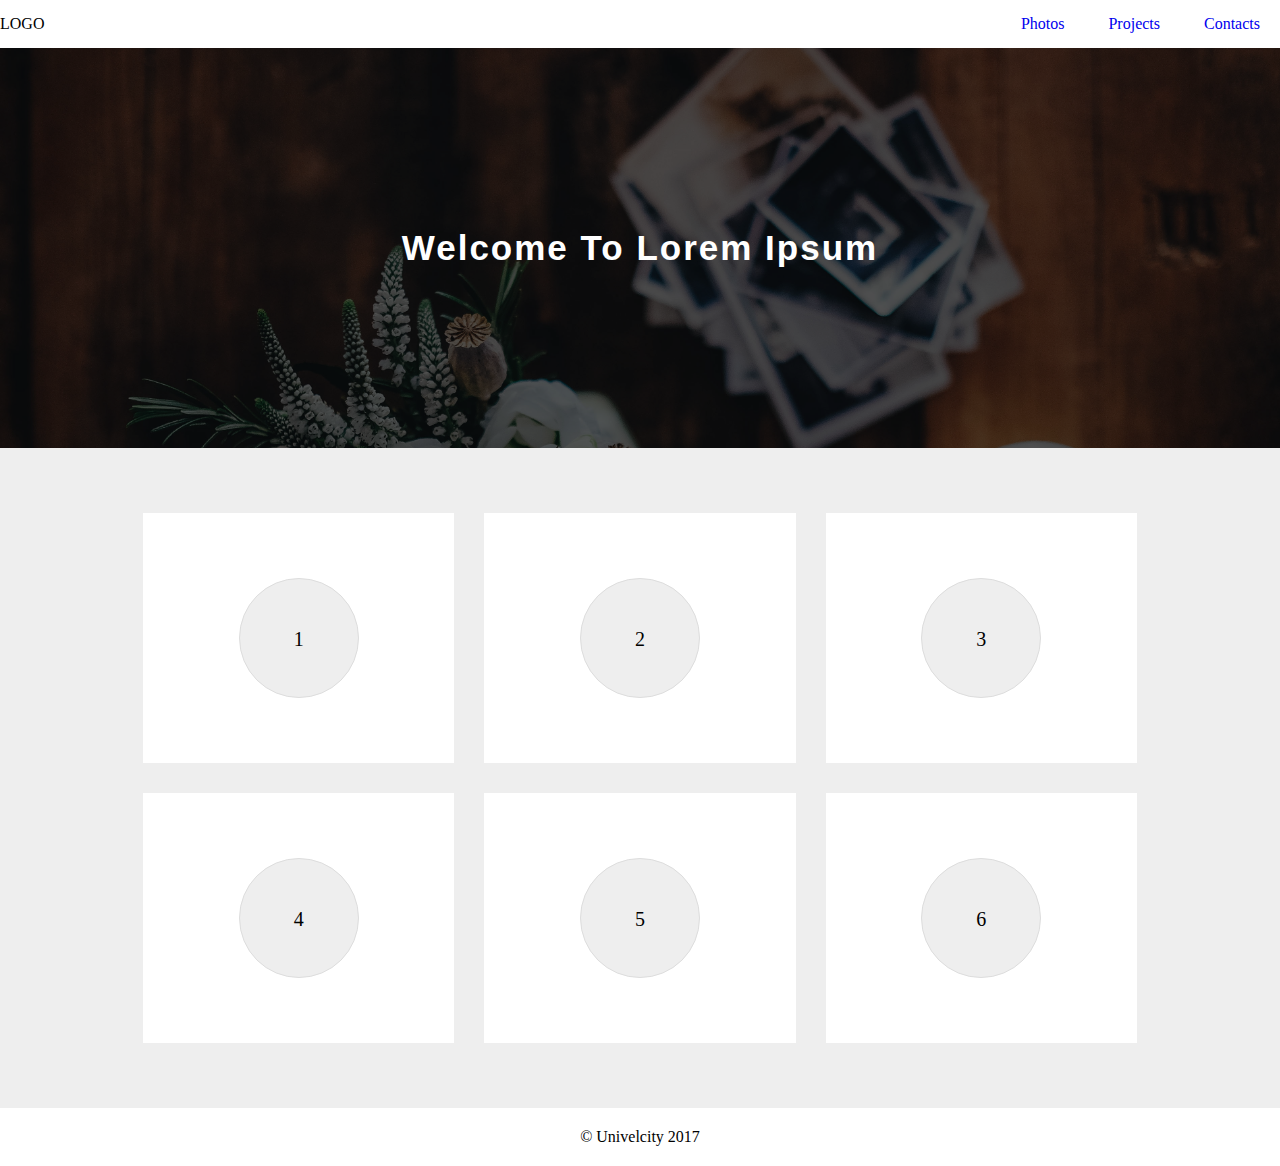
==== float.html @ 7065480e "added float markup" ====
<!DOCTYPE html>
<html>
	<head>
		<meta charset="utf-8">
    	<meta name="viewport" content="width=device-width, initial-scale=1.0">
    	<title>Portfolio_float</title>

    	<link rel="stylesheet" type="text/css" href="assets/css/float.css">
		<link rel="stylesheet" type="text/css" href="assets/css/responsive_float.css">
	</head>

	<body>
		<header>
			<!-- navigations -->
			<nav>
				<ul class="navlist">
					<li class=nav_logo>LOGO</li>

					<li class="navDesktop">
						<ul class="navitems">
							<li>
								<a href="#">Photos</a>
							</li>
							<li>
								<a href="index.html">Projects</a>
							</li>
							<li>
								<a href="#">Contacts</a>
							</li>
						</ul>
					</li>

				</ul>
			</nav>
		</header>

		<main>
			<section class="banner">
				<div class="overlay">
					<h3>Welcome To Lorem Ipsum</h3>
				</div>
			</section>

			<section>
				<div class="container">
					<div class="row">
						<div class="col-33">
							<!-- box comes in here -->
							<div class="box">
								<div class="circle">1</div>
							</div>
						</div>

						<div class="col-33">
							<!-- box comes in here -->
							<div class="box">
								<div class="circle">2</div>
							</div>
						</div>

						<div class="col-33">
							<!-- box comes in here -->
							<div class="box">
								<div class="circle">3</div>
							</div>
						</div>

						<div class="col-33">
							<!-- box comes in here -->
							<div class="box">
								<div class="circle">4</div>
							</div>
						</div>

						<div class="col-33">
							<!-- box comes in here -->
							<div class="box">
								<div class="circle">5</div>
							</div>
						</div>

						<div class="col-33">
							<!-- box comes in here -->
							<div class="box">
								<div class="circle">6</div>
							</div>
						</div>
						
					</div>
				</div>
			</section>
		</main>
		
		<footer>
			<div class="footer">
				<p>&copy; Univelcity 2017</p>
			</div>
		</footer>
	</body>
</html>
---- assets/css/float.css ----
*{
	box-sizing: border-box;
}

body{
	padding: 0;
	margin: 0;
	background: #eee;
}

nav{
	padding: 15px 0;
	background: #fff;
}

ul{
	margin: 0;
	padding-left: 0;
	list-style-type: none;
}

.navlist li, .navItems li{
	display: inline-block;
}

/*Hack for floarted children */
.navlist:after,
.navlist:before{
	display: table;
	content: '';
	clear: both;
}


.nav_logo{
	float: left;
}

.navDesktop{
	float: right;
}


.navitems li a{
	text-decoration: none;
	padding: 20px;
}

.banner{
	height: 400px;
	background-image: url('../../assets/img/img4.jpg');
	background-repeat: no-repeat;
	background-attachment: fixed;
	background-size: cover;
	position: relative;
}

.overlay{
	background: rgba(0, 0, 0, 0.65);
	color: #fff;
	height: 100%;
	position: absolute;
	width: 100%;
	padding: 180px 0;
}

.overlay h3{
	font-size: 35px;
	letter-spacing: 2px;
	font-family: Arial, Helvetica, sans-serif;
	margin: 0;
	text-align: center;
	line-height: 40px;
}

.container{
	width: 80%;
	margin: 0 auto;
	padding: 50px 0px;
}

.row:after,
.row:before{
	display: table;
	content: '';
	clear: both;
}

[class*='col-']{
	float: left;
	padding: 15px;
}

.col-33{
	width: calc(100% / 3);

}

.box{
	background: #fff;
	height: 250px;
	width: 100%;
	padding: 65px 0px;
	text-align: center;
}

.circle{
	height: 120px;
	width: 120px;
	border-radius: 100%;
	border: 1px solid #ddd;
	background: #eee;
	font-size: 20px;
	margin: 0 auto;
	text-align: center;
	line-height: 16px;
	padding: 52px 0;
}

.footer{
	background: #fff;
	padding: 20px 0;
	}

	.footer p{
		text-align: center;
		margin: 0;
	}
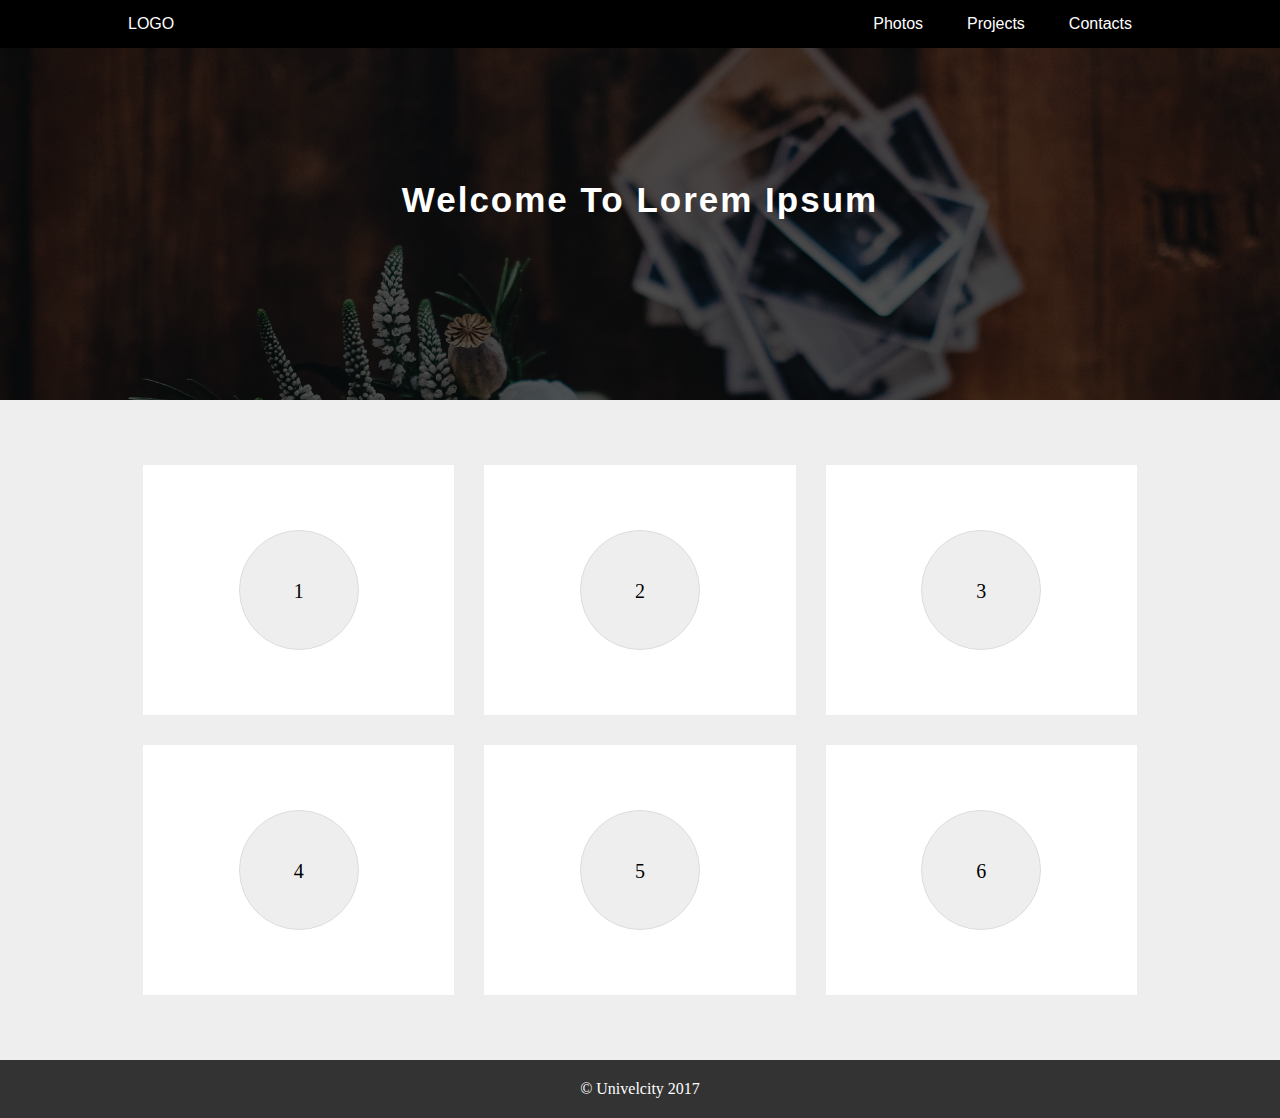
==== commit fc0b73ce: "updated float/index css" ====
--- a/float.html
+++ b/float.html
@@ -12,9 +12,11 @@
 	<body>
 		<header>
 			<!-- navigations -->
-			<nav>
+			<nav class="container1">
 				<ul class="navlist">
-					<li class=nav_logo>LOGO</li>
+					<li class=nav_logo>
+						<a href="#">LOGO</a>
+					</li>
 
 					<li class="navDesktop">
 						<ul class="navitems">
@@ -39,6 +41,7 @@
 				<div class="overlay">
 					<h3>Welcome To Lorem Ipsum</h3>
 				</div>
+				
 			</section>
 
 			<section>
--- a/assets/css/float.css
+++ b/assets/css/float.css
@@ -8,9 +8,18 @@
 	background: #eee;
 }
 
-nav{
-	padding: 15px 0;
-	background: #fff;
+header{
+	background-color: #000;
+	position: fixed;
+    width: 100%;
+    top: 0;
+    z-index: 900;
+}
+
+.container1{
+	width: 80%;
+	margin: 0 auto;
+	padding: 15px 0px;
 }
 
 ul{
@@ -19,8 +28,16 @@
 	list-style-type: none;
 }
 
+ul a{
+  	font-family: Arial, Helvetica, sans-serif;
+    color: #ffffff;
+    font-size: 16px;
+}
 .navlist li, .navItems li{
 	display: inline-block;
+}
+.navlist li a{
+	text-decoration: none;
 }
 
 /*Hack for floarted children */
@@ -118,13 +135,14 @@
 }
 
 .footer{
-	background: #fff;
+	background: #333;
 	padding: 20px 0;
 	}
 
 	.footer p{
 		text-align: center;
 		margin: 0;
+		color: #fff;
 	}
 
 
